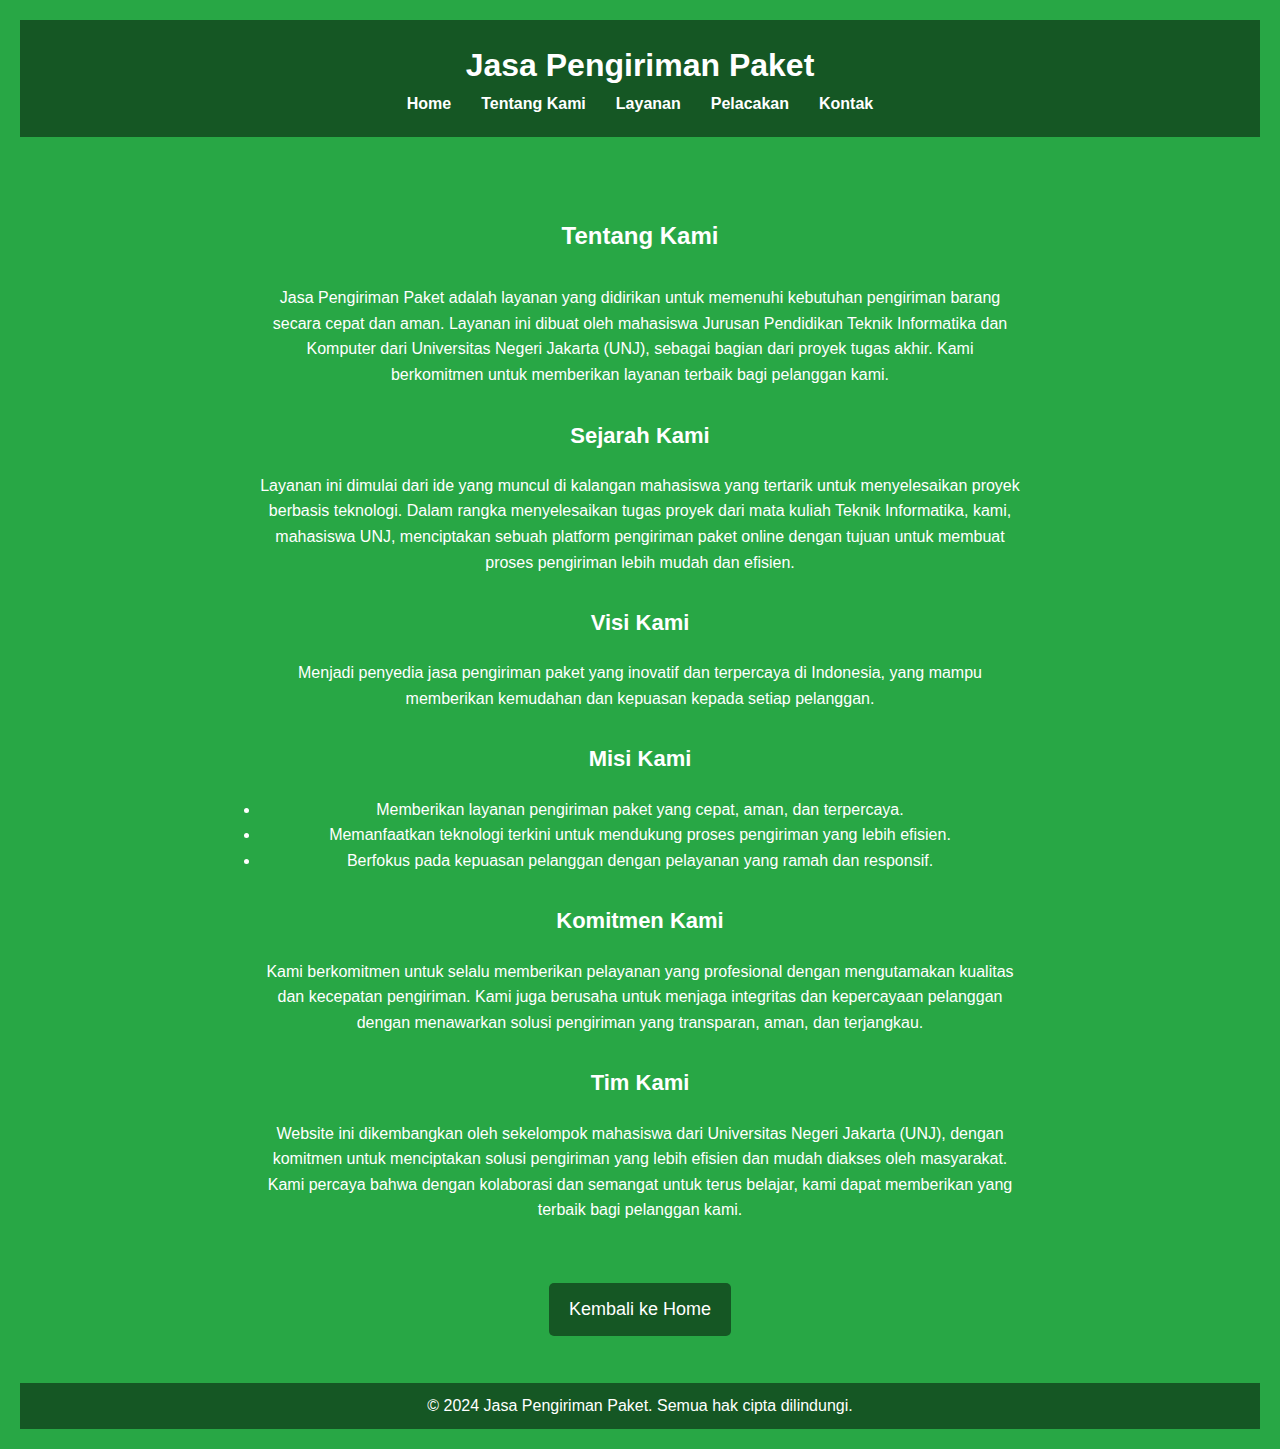
==== about.html @ ee3ae77f "Add files via upload" ====
<!DOCTYPE html>
<html lang="en">
<head>
    <meta charset="UTF-8">
    <meta name="viewport" content="width=device-width, initial-scale=1.0">
    <title>Tentang Kami</title>
    <link rel="stylesheet" href="css/style.css">
</head>
<body>
    <header>
        <h1>Jasa Pengiriman Paket</h1>
        <nav>
            <ul>
                <li><a href="index.html">Home</a></li>
                <li><a href="about.html">Tentang Kami</a></li>
                <li><a href="services.html">Layanan</a></li>
                <li><a href="track.html">Pelacakan</a></li>
                <li><a href="contact.html">Kontak</a></li>
            </ul>
        </nav>
    </header>

    <main>
        <section class="about">
            <h2>Tentang Kami</h2>
            <p>Jasa Pengiriman Paket adalah layanan yang didirikan untuk memenuhi kebutuhan pengiriman barang secara cepat dan aman. Layanan ini dibuat oleh mahasiswa Jurusan Pendidikan Teknik Informatika dan Komputer dari Universitas Negeri Jakarta (UNJ), sebagai bagian dari proyek tugas akhir. Kami berkomitmen untuk memberikan layanan terbaik bagi pelanggan kami.</p>

            <h3>Sejarah Kami</h3>
            <p>Layanan ini dimulai dari ide yang muncul di kalangan mahasiswa yang tertarik untuk menyelesaikan proyek berbasis teknologi. Dalam rangka menyelesaikan tugas proyek dari mata kuliah Teknik Informatika, kami, mahasiswa UNJ, menciptakan sebuah platform pengiriman paket online dengan tujuan untuk membuat proses pengiriman lebih mudah dan efisien.</p>

            <h3>Visi Kami</h3>
            <p>Menjadi penyedia jasa pengiriman paket yang inovatif dan terpercaya di Indonesia, yang mampu memberikan kemudahan dan kepuasan kepada setiap pelanggan.</p>

            <h3>Misi Kami</h3>
            <ul>
                <li>Memberikan layanan pengiriman paket yang cepat, aman, dan terpercaya.</li>
                <li>Memanfaatkan teknologi terkini untuk mendukung proses pengiriman yang lebih efisien.</li>
                <li>Berfokus pada kepuasan pelanggan dengan pelayanan yang ramah dan responsif.</li>
            </ul>

            <h3>Komitmen Kami</h3>
            <p>Kami berkomitmen untuk selalu memberikan pelayanan yang profesional dengan mengutamakan kualitas dan kecepatan pengiriman. Kami juga berusaha untuk menjaga integritas dan kepercayaan pelanggan dengan menawarkan solusi pengiriman yang transparan, aman, dan terjangkau.</p>

            <h3>Tim Kami</h3>
            <p>Website ini dikembangkan oleh sekelompok mahasiswa dari Universitas Negeri Jakarta (UNJ), dengan komitmen untuk menciptakan solusi pengiriman yang lebih efisien dan mudah diakses oleh masyarakat. Kami percaya bahwa dengan kolaborasi dan semangat untuk terus belajar, kami dapat memberikan yang terbaik bagi pelanggan kami.</p>
        </section>

        <a href="index.html" class="btn-home">Kembali ke Home</a>
    </main>

    <footer>
        <p>&copy; 2024 Jasa Pengiriman Paket. Semua hak cipta dilindungi.</p>
    </footer>
</body>
</html>
---- css/style.css ----
/* Reset Styles */
body, h1, h2, h3, p, ul, li, a {
    margin: 0;
    padding: 0;
    box-sizing: border-box;
}

/* Body and Layout */
body {
    font-family: Arial, sans-serif;
    line-height: 1.6;
    background-color: #28a745; /* Ganti latar belakang menjadi hijau */
    color: #fff; /* Ganti warna teks menjadi putih */
    text-align: center; /* Semua teks akan berada di tengah */
    padding: 20px;
}

/* Header */
header {
    background: #155724; /* Warna header lebih gelap untuk kontras */
    color: #fff;
    padding: 20px 0;
}

/* Navigation */
header nav ul {
    list-style: none;
    display: flex;
    justify-content: center;
}

header nav ul li {
    margin: 0 15px;
}

header nav ul li a {
    text-decoration: none;
    color: #fff;
    font-weight: bold;
}

header nav ul li a:hover {
    text-decoration: underline;
}

/* Main Content */
main {
    padding: 20px;
    max-width: 800px;
    margin: 0 auto;
}

/* Footer */
footer {
    text-align: center;
    background: #155724;
    color: #fff;
    padding: 10px 0;
    margin-top: 20px;
}

/* Form and Input */
form label {
    display: block;
    margin-top: 15px;
}

form input, form textarea, form button {
    width: 100%;
    padding: 10px;
    margin-top: 10px;
    border: 1px solid #ccc;
    border-radius: 5px;
}

form button {
    background: #155724;
    color: #fff;
    cursor: pointer;
}

form button:hover {
    background: #117a3e;
}
.about {
    padding: 20px;
    line-height: 1.6;
}
.about {
    padding: 20px;
    line-height: 1.6;
}

.about h2 {
    margin-top: 40px; /* Jarak atas untuk judul utama */
    margin-bottom: 30px; /* Jarak bawah untuk judul utama */
    color: #fff;
    font-size: 24px;
}

.about h3 {
    margin-top: 30px; /* Jarak atas untuk subjudul */
    margin-bottom: 20px; /* Jarak bawah untuk subjudul */
    color: #fff;
    font-size: 22px;
}

.btn-home {
    display: inline-block;
    margin-top: 40px; /* Jarak tombol dari konten atas */
    background-color: #155724;
    color: #fff;
    font-size: 18px;
    padding: 12px 20px;
    text-decoration: none;
    border-radius: 5px;
    text-align: center;
    position: relative;
    overflow: hidden;
    transition: all 0.3s ease;
}
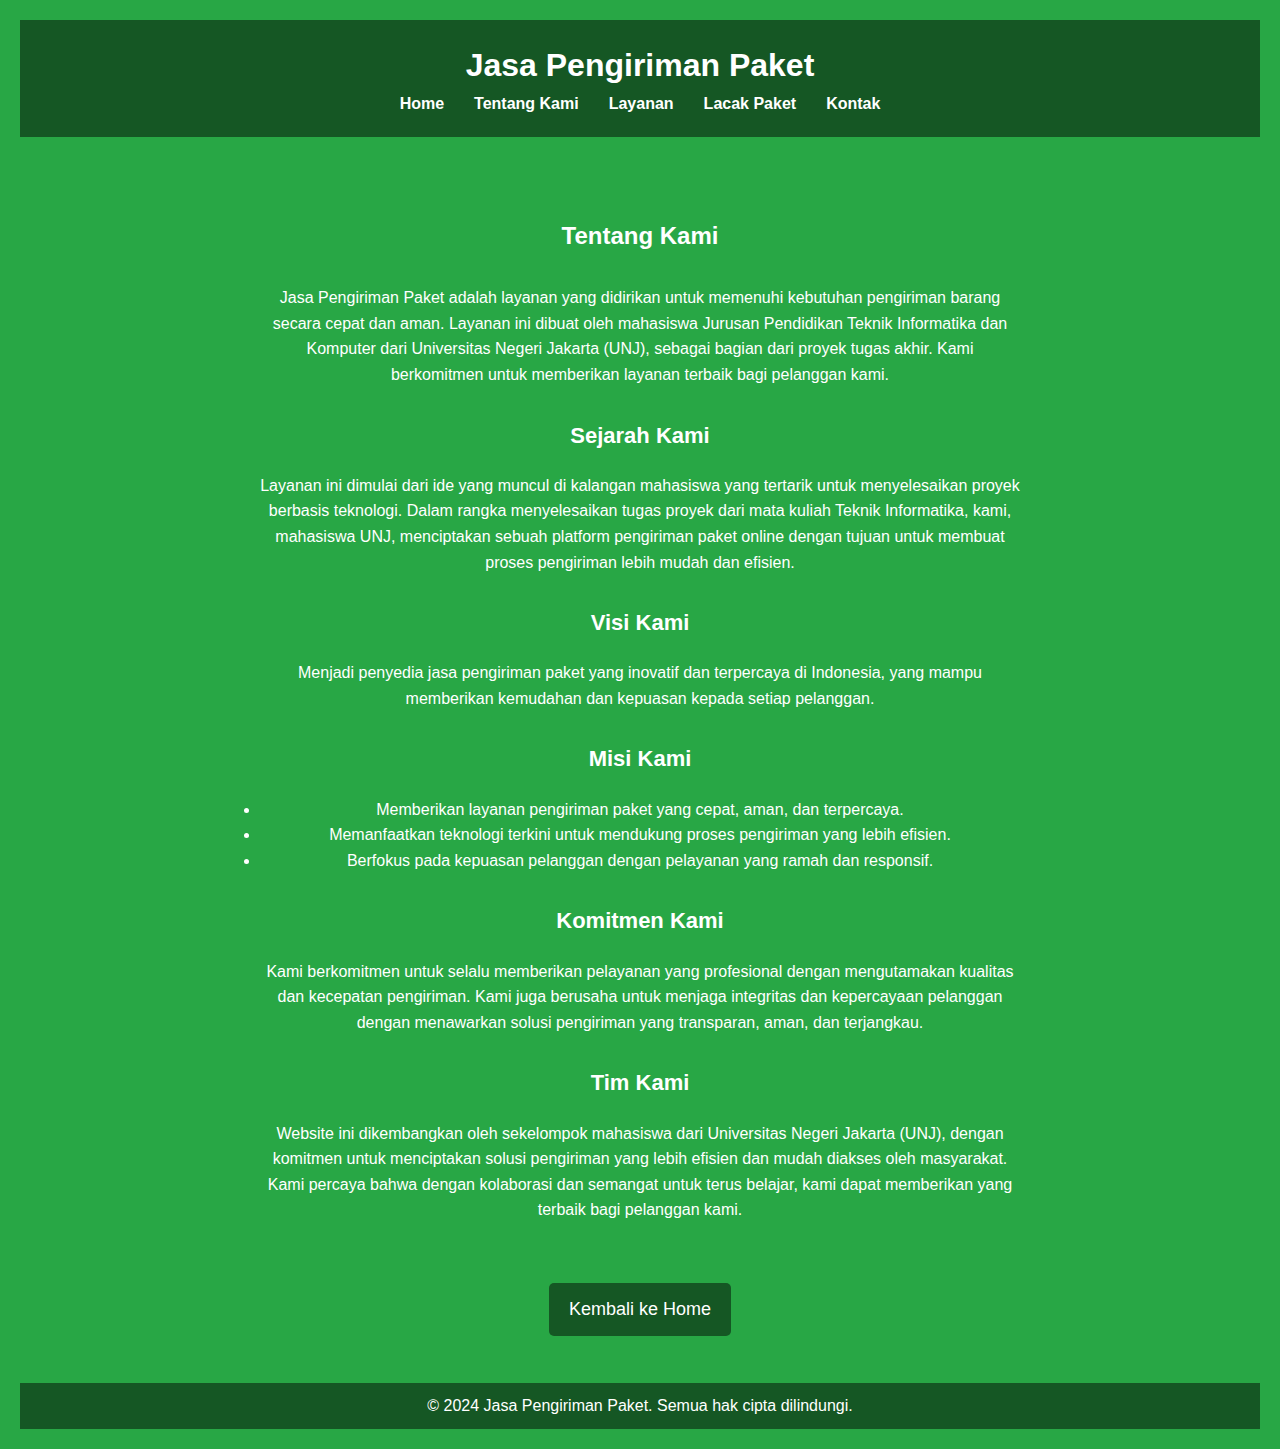
==== commit b21b9bfc: "Update about.html" ====
--- a/about.html
+++ b/about.html
@@ -14,7 +14,7 @@
                 <li><a href="index.html">Home</a></li>
                 <li><a href="about.html">Tentang Kami</a></li>
                 <li><a href="services.html">Layanan</a></li>
-                <li><a href="track.html">Pelacakan</a></li>
+                <li><a href="track.html">Lacak Paket</a></li>
                 <li><a href="contact.html">Kontak</a></li>
             </ul>
         </nav>
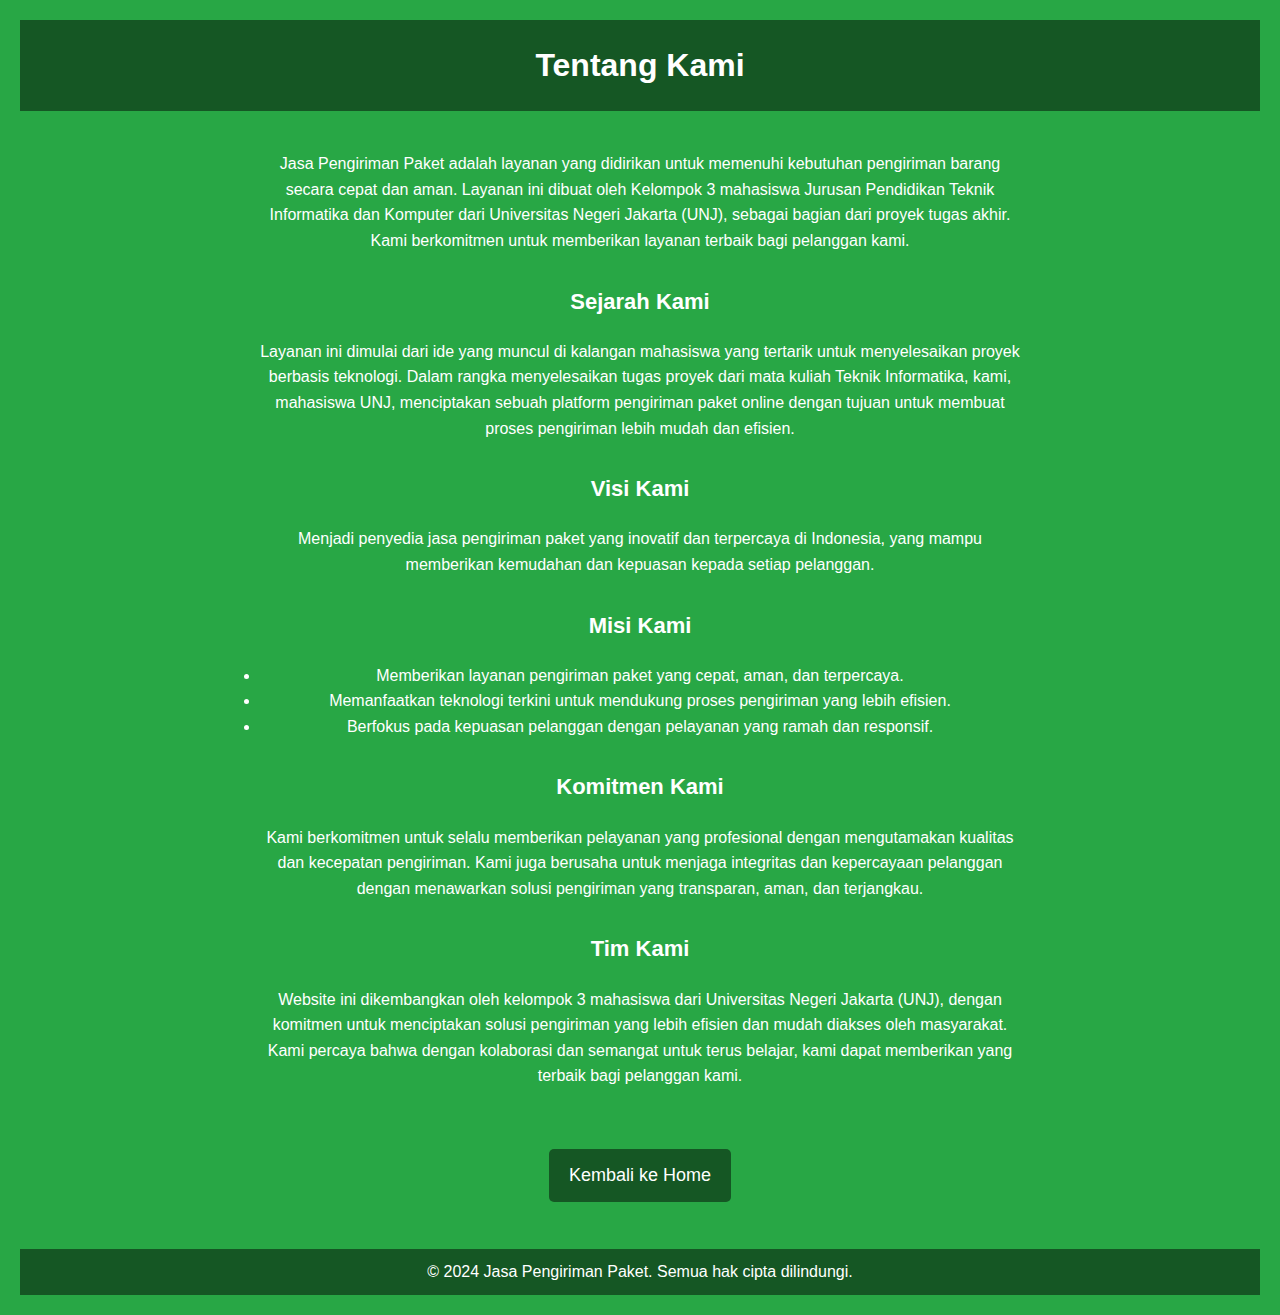
==== commit 2375003d: "Add files via upload" ====
--- a/about.html
+++ b/about.html
@@ -8,22 +8,13 @@
 </head>
 <body>
     <header>
-        <h1>Jasa Pengiriman Paket</h1>
-        <nav>
-            <ul>
-                <li><a href="index.html">Home</a></li>
-                <li><a href="about.html">Tentang Kami</a></li>
-                <li><a href="services.html">Layanan</a></li>
-                <li><a href="track.html">Lacak Paket</a></li>
-                <li><a href="contact.html">Kontak</a></li>
-            </ul>
-        </nav>
+        <h1>Tentang Kami</h1>  
     </header>
 
     <main>
         <section class="about">
-            <h2>Tentang Kami</h2>
-            <p>Jasa Pengiriman Paket adalah layanan yang didirikan untuk memenuhi kebutuhan pengiriman barang secara cepat dan aman. Layanan ini dibuat oleh mahasiswa Jurusan Pendidikan Teknik Informatika dan Komputer dari Universitas Negeri Jakarta (UNJ), sebagai bagian dari proyek tugas akhir. Kami berkomitmen untuk memberikan layanan terbaik bagi pelanggan kami.</p>
+           
+            <p>Jasa Pengiriman Paket adalah layanan yang didirikan untuk memenuhi kebutuhan pengiriman barang secara cepat dan aman. Layanan ini dibuat oleh Kelompok 3 mahasiswa Jurusan Pendidikan Teknik Informatika dan Komputer dari Universitas Negeri Jakarta (UNJ), sebagai bagian dari proyek tugas akhir. Kami berkomitmen untuk memberikan layanan terbaik bagi pelanggan kami.</p>
 
             <h3>Sejarah Kami</h3>
             <p>Layanan ini dimulai dari ide yang muncul di kalangan mahasiswa yang tertarik untuk menyelesaikan proyek berbasis teknologi. Dalam rangka menyelesaikan tugas proyek dari mata kuliah Teknik Informatika, kami, mahasiswa UNJ, menciptakan sebuah platform pengiriman paket online dengan tujuan untuk membuat proses pengiriman lebih mudah dan efisien.</p>
@@ -42,7 +33,7 @@
             <p>Kami berkomitmen untuk selalu memberikan pelayanan yang profesional dengan mengutamakan kualitas dan kecepatan pengiriman. Kami juga berusaha untuk menjaga integritas dan kepercayaan pelanggan dengan menawarkan solusi pengiriman yang transparan, aman, dan terjangkau.</p>
 
             <h3>Tim Kami</h3>
-            <p>Website ini dikembangkan oleh sekelompok mahasiswa dari Universitas Negeri Jakarta (UNJ), dengan komitmen untuk menciptakan solusi pengiriman yang lebih efisien dan mudah diakses oleh masyarakat. Kami percaya bahwa dengan kolaborasi dan semangat untuk terus belajar, kami dapat memberikan yang terbaik bagi pelanggan kami.</p>
+            <p>Website ini dikembangkan oleh kelompok 3 mahasiswa dari Universitas Negeri Jakarta (UNJ), dengan komitmen untuk menciptakan solusi pengiriman yang lebih efisien dan mudah diakses oleh masyarakat. Kami percaya bahwa dengan kolaborasi dan semangat untuk terus belajar, kami dapat memberikan yang terbaik bagi pelanggan kami.</p>
         </section>
 
         <a href="index.html" class="btn-home">Kembali ke Home</a>
--- a/css/style.css
+++ b/css/style.css
@@ -118,4 +118,34 @@
     position: relative;
     overflow: hidden;
     transition: all 0.3s ease;
-}+}
+.tracking-form {
+    margin: 20px auto;
+    padding: 20px;
+    background-color: #155724;
+    color: #fff;
+    border-radius: 5px;
+    max-width: 300px;
+    text-align: center;
+}
+
+.tracking-form input {
+    width: 80%;
+    padding: 10px;
+    margin: 10px 0;
+    border: 1px solid #ccc;
+    border-radius: 5px;
+}
+
+.tracking-form button {
+    padding: 10px 20px;
+    background-color: #117a3e;
+    color: #fff;
+    border: none;
+    border-radius: 5px;
+    cursor: pointer;
+}
+
+.tracking-form button:hover {
+    background-color: #0c5d2a;
+}
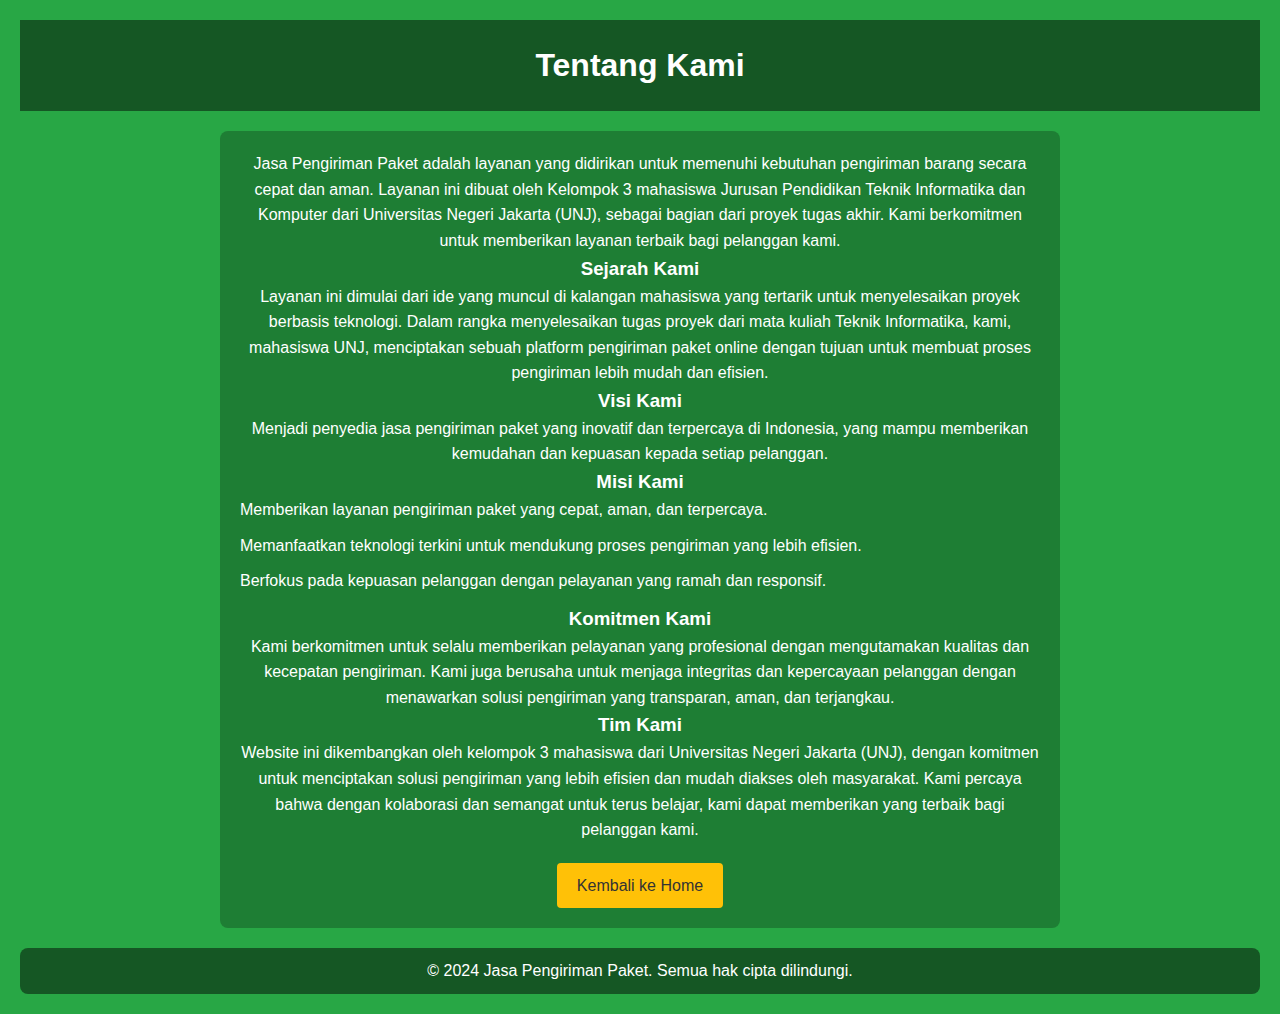
==== commit 651a1348: "Update about.html" ====
--- a/about.html
+++ b/about.html
@@ -4,7 +4,7 @@
     <meta charset="UTF-8">
     <meta name="viewport" content="width=device-width, initial-scale=1.0">
     <title>Tentang Kami</title>
-    <link rel="stylesheet" href="css/style.css">
+    <link rel="stylesheet" href="styles.css">
 </head>
 <body>
     <header>
--- a/styles.css
+++ b/styles.css
@@ -0,0 +1,208 @@
+/* Reset untuk semua elemen agar tidak ada margin dan padding default */
+body, h1, h2, h3, p, ul, li, a, button, input, textarea, select, form {
+    margin: 0;
+    padding: 0;
+    box-sizing: border-box;
+}
+
+/* Body and Layout */
+body {
+    font-family: Arial, sans-serif;
+    line-height: 1.6;
+    background-color: #28a745; /* Latar belakang hijau */
+    color: #fff; /* Warna teks putih */
+    text-align: center;
+    padding: 20px;
+}
+
+/* Header */
+header {
+    background: #155724; /* Warna header lebih gelap */
+    color: #fff;
+    padding: 20px 0;
+    margin-bottom: 20px;
+}
+
+/* Navigation (Jika Ada) */
+header nav ul {
+    list-style: none;
+    display: flex;
+    justify-content: center;
+}
+
+header nav ul li {
+    margin: 0 15px;
+}
+
+header nav ul li a {
+    text-decoration: none;
+    color: #fff;
+    font-weight: bold;
+}
+
+header nav ul li a:hover {
+    text-decoration: underline;
+}
+
+/* Main Content */
+main {
+    padding: 20px;
+    max-width: 800px;
+    margin: 0 auto;
+    background: #1e7e34; /* Sedikit lebih terang dari background */
+    border-radius: 8px;
+}
+
+/* Forms */
+form {
+    margin: 20px auto;
+    text-align: left;
+    background: #fff;
+    color: #333;
+    padding: 20px;
+    border-radius: 8px;
+    max-width: 500px;
+}
+
+form label {
+    display: block;
+    margin-bottom: 5px;
+    font-weight: bold;
+}
+
+form input, form textarea, form select {
+    width: 100%;
+    padding: 10px;
+    margin-bottom: 15px;
+    border: 1px solid #ccc;
+    border-radius: 4px;
+}
+
+form button {
+    background: #28a745;
+    color: #fff;
+    border: none;
+    padding: 10px 20px;
+    cursor: pointer;
+    border-radius: 4px;
+    font-size: 16px;
+}
+
+form button:hover {
+    background: #218838;
+}
+
+/* Buttons */
+.btn-home {
+    display: inline-block;
+    background: #ffc107;
+    color: #333;
+    padding: 10px 20px;
+    text-decoration: none;
+    border-radius: 4px;
+    margin-top: 20px;
+}
+
+.btn-home:hover {
+    background: #e0a800;
+}
+
+/* Slideshow */
+.slideshow-container {
+    position: relative;
+    max-width: 100%;
+    margin: 20px auto;
+    overflow: hidden;
+    border-radius: 8px;
+}
+
+.mySlides {
+    display: none;
+    text-align: center;
+}
+
+.mySlides img {
+    width: 100%;
+    max-height: 300px;
+    object-fit: cover;
+}
+
+button.prev, button.next {
+    position: absolute;
+    top: 50%;
+    transform: translateY(-50%);
+    background: rgba(0, 0, 0, 0.5);
+    color: #fff;
+    border: none;
+    font-size: 18px;
+    padding: 10px;
+    cursor: pointer;
+    border-radius: 50%;
+}
+
+button.prev {
+    left: 10px;
+}
+
+button.next {
+    right: 10px;
+}
+
+button.prev:hover, button.next:hover {
+    background: rgba(0, 0, 0, 0.8);
+}
+
+/* Footer */
+footer {
+    text-align: center;
+    background: #155724;
+    color: #fff;
+    padding: 10px 0;
+    margin-top: 20px;
+    border-radius: 8px;
+}
+
+/* Price and Info */
+#price-info, #summary-price {
+    background: #155724;
+    color: #fff;
+    padding: 10px;
+    border-radius: 8px;
+    margin-top: 10px;
+}
+
+/* List Style */
+ul {
+    list-style: none;
+    padding: 0;
+    text-align: left;
+}
+
+ul li {
+    margin-bottom: 10px;
+}
+
+/* Additional Styles for Tracking Page */
+#trackingForm {
+    max-width: 500px;
+    margin: 20px auto;
+}
+
+#trackingForm input {
+    margin-bottom: 10px;
+}
+
+/* Media Queries for Responsiveness */
+@media (max-width: 768px) {
+    body {
+        padding: 10px;
+    }
+
+    main {
+        padding: 10px;
+    }
+
+    form {
+        padding: 10px;
+    }
+}
